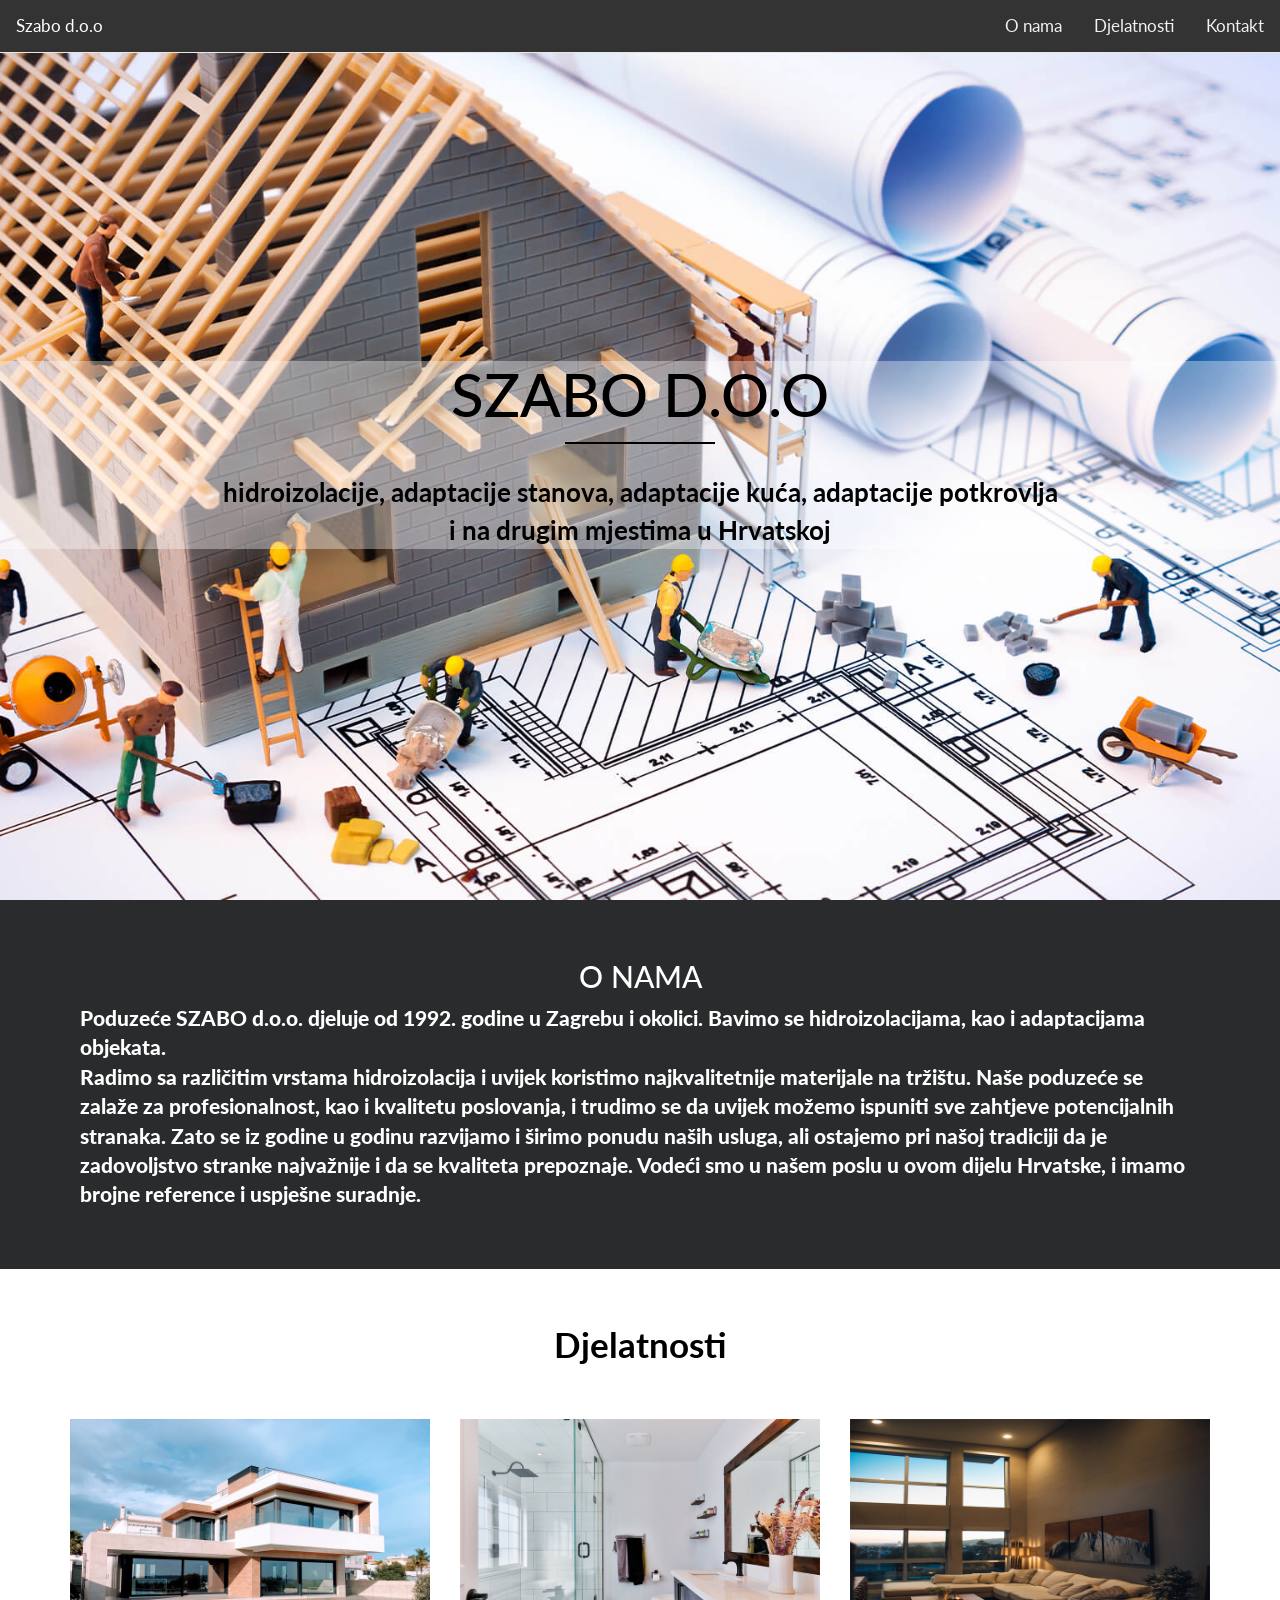
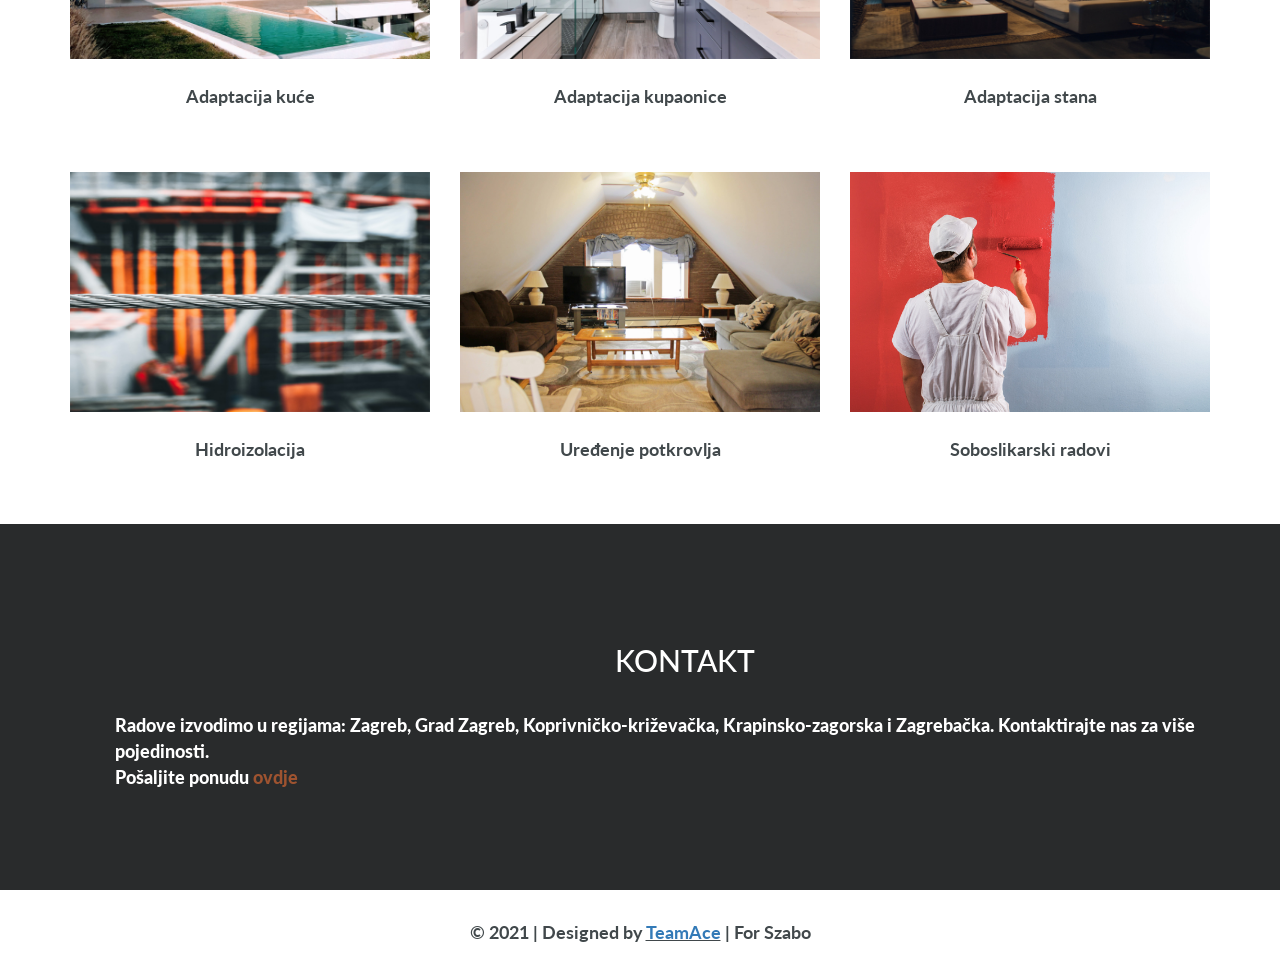
==== index.html @ 6a4eafa1 "Update index.html" ====
<!DOCTYPE html>
<!--
	Rocket Internet by TEMPLATE STOCK
	templatestock.co @templatestock
	Released for free under the Creative Commons Attribution 3.0 license (templated.co/license)
-->

<html>
<head>
    <meta charset="utf-8">
    <meta name="viewport" content="width=device-width, initial-scale=1, shrink-to-fit=no">
  <meta name="description" content="">
  <meta name="author" content="">
	<title>Szabo d.o.o</title>

	<!-- Bootstrap CSS -->
	<link rel="stylesheet" type="text/css" href="rocket-internet/css/bootstrap.min.css">

	<!-- Goggle Font -->
	<link href='https://fonts.googleapis.com/css?family=Lato:400,700,900,300' rel='stylesheet' type='text/css'>

	<!-- Font Css -->
	<link rel="stylesheet" type="text/css" href="rocket-internet/css/font-awesome.min.css">

	<!-- Custom CSS -->
	<link rel="stylesheet" type="text/css" href="rocket-internet/css/style.css">

	<!-- Animation Css -->
	<link rel="stylesheet" href="rocket-internet/css/animate.css">
<style>
/*
	Rocket Internet by TEMPLATE STOCK
    templatestock.co @templatestock
	Released for free under the Creative Commons Attribution 3.0 license (templated.co/license)
*/

/* Typography CSS */

html {
  scroll-behavior: smooth;
}


body
{
    font-family: 'Lato', sans-serif;
    color: #41484b;
}

#kontakt {
    background-color:#292b2c ;
}

#title111 {
    text-align: center;
}

#about {
    text-align: left;
    background-color: #292b2c;
    
}

/* Header */
#homeFullScreen {
    width: 100%;
    background-repeat: no-repeat;
    background-attachment: scroll;
    background-size: cover;
    background-position: top center;
}

#homeFullScreen {
    background-image: url('rocket-internet/images/slika123.jpg');
    overflow: hidden;
}

#homeFullScreen {
    display: table-cell;
    vertical-align: middle;
    text-align: center;
    margin: auto;
}

.header-text h1
{
    font-size: 60px;
    color: black;
    text-transform: uppercase;
}

.header-text .vertical-line
{
    height: 2px;
    background-color: black;
    width: 150px;
    margin: 0 auto;
    margin-top: 15px;
    margin-bottom: 30px;
}

.header-text p
{
    font-size: 26px;
    color: black;
}


/* feature */
.feature img
{
    width: 100%;
}

.nopadding {
   padding: 0 !important;
   margin: 0 !important;
}

.feature-box
{
    padding: 20px;
}

.feature-box h1
{
    font-size: 35px;
    text-transform: uppercase;
    font-weight: 600;   
    margin-top: 2em;
}

.feature-box p
{
    font-size: 25px;
    text-align: justify;
}

/* Portfolio */
.portfolio .heading
{
    font-size: 35px;
    text-transform: uppercase;
    font-weight: 600;
    text-align: center;
    margin: 50px 0px;
}

.portfolio img
{
    width: 100%;
    cursor: pointer;
}

.portfolio .last-img
{
    margin-bottom: 20px;
}

/* Call to Action */
.call-top-action
{
    background-color: #42484c;
    color: #fff;
    padding: 50px 0px;
    margin-top: 50px;
}

.call-top-action h1
{
    font-size: 35px;
    text-transform: uppercase;
    margin-bottom: 25px;
    margin: 0px;
}

.call-top-action p
{
    font-size: 22px;
    margin-bottom: 20px;
}

.call-top-action span
{

    font-size: 24px;
    font-weight: bold;
}

/* Footer */
footer
{
    text-align: center;
    margin-top: 30px;
}

footer ul
{
    padding: 0px;
    list-style: none;
    margin: 20px;
}

footer ul li
{
    display: inline-block;
    margin-left: 15px;
}

footer ul li a span
{
    width: 50px;
    height: 50px;
    background: #42484C;
    display: block;
    font-size: 30px;
    line-height: 50px;
    color: #fff;
    border-radius: 50%;
}

footer .copyright
{
    font-size: 22px;
    margin-bottom: 20px;
    display: block;
}



/* Extra Small devices  */
@media (max-width: 480px) {

  .navbar a {
    font-size: 12px;
  }

	
.col-md-4 {
        padding: 20px;
    }
}

/* Extra Small devices  */
@media (max-width: 767px) {
    .header-text h1 {
        font-size: 45px;
    }
    .lead { 
    font-size: 18px;
    padding: 60px;
    }
    

    .header-text .vertical-line {        
        margin-top: 15px;
        margin-bottom: 15px;
    }

    .header-text p {
        font-size: 20px;
        color: black;
    }

    .feature-box {
        padding: 0px;
    }

    .feature-box h1 {
        font-size: 25px;
        margin-top: 2em;
    }

    .feature-box p {
        font-size: 20px;
        text-align: justify;
    }

    .nopadding {
        padding: 15px !important;
        margin: 0 !important;
    }

    .portfolio img {        
        margin-bottom: 15px;
    }

    .call-top-action h1 {
        font-size: 24px;
        text-transform: uppercase;
        margin-bottom: 15px !important;
        margin: 0px;
    }

    .call-top-action p {
        font-size: 14px;
        margin-bottom: 10px;
    }

    .call-top-action span {
        font-size: 15px;
        font-weight: bold;
    }

    footer ul li a span {
        width: 40px;
        height: 40px;
        background: #42484C;
        display: block;
        font-size: 22px;
        line-height: 40px;
        color: #fff;
        border-radius: 50%;
    }

    footer .copyright {
        font-size: 16px;
        margin-bottom: 20px;
        display: block;
    }

    .col-md-4 {
        padding: 50px;
    }
    
}


/* Small devices (tablets, 768px and up) */
@media (min-width: 768px) {  
    .header-text h1 {
        font-size: 45px;
    }

    .header-text p {
        font-size: 20px;
        color: black;
    }

    .feature-box h1 {
        font-size: 25px;
        text-transform: uppercase;
        font-weight: 600;
        margin-top: 1em;
    }
	
    .feature-box p {
        font-size: 18px;
        text-align: justify;
    }

    .call-top-action h1 {
        font-size: 25px;
        text-transform: uppercase;
        margin-bottom: 13px !important;
        margin: 0px;
    }

    .call-top-action p {
        font-size: 14px;
        margin-bottom: 13px;
    }

    .call-top-action span {
        font-size: 17px;
        font-weight: bold;
    }

    footer {
        text-align: center;
        margin-top: 23px;
    }

    footer ul li a span {
        width: 40px;
        height: 40px;
        background: #42484C;
        display: block;
        font-size: 22px;
        line-height: 40px;
        color: #fff;
        border-radius: 50%;
    }   

    footer .copyright {
        font-size: 18px;
    }

   
}

/* Medium devices (desktops, 992px and up) */
@media (min-width: 992px) { 
    .feature-box {
        padding: 10px;
    }

    .feature-box h1 {
        font-size: 30px;    
    }

    .feature-box p {
        font-size: 20px;
    }

    .call-top-action p
    {
        font-size: 19px;
    }

    .call-top-action h1 {
        font-size: 30px;
       margin-bottom: 15px !important;
    }

    .call-top-action span {
        font-size: 20px;
    }
}

/* Large devices (large desktops, 1200px and up) */
@media (min-width: 1200px) {
    /* Typography CSS */
body
{
    font-family: 'Lato', sans-serif;
    color: #41484b;
}



/* Heder */
#homeFullScreen {
    width: 100%;
    background-repeat: no-repeat;
    background-attachment: scroll;
    background-size: cover;
    background-position: top center;
}

#homeFullScreen {
    background-image: url('rocket-internet/images/slika123.jpg');
    overflow: hidden;
}

#homeFullScreen {
    display: table-cell;
    vertical-align: middle;
    text-align: center;
    margin: auto;
}

.header-text h1
{
    font-size: 60px;
    color: black;
    text-transform: uppercase;
}

.header-text .vertical-line
{
    height: 2px;
    background-color: black;
    width: 150px;
    margin: 0 auto;
    margin-top: 15px;
    margin-bottom: 30px;
}

.header-text p
{
    font-size: 26px;
    color: black;
}


/* feature */
.feature img
{
    width: 100%;
}

.nopadding {
   padding: 0 !important;
   margin: 0 !important;
}

.feature-box
{
    padding: 20px;
}

.feature-box h1
{
    font-size: 35px;
    text-transform: uppercase;
    font-weight: 600;   
    margin-top: 2em;
}

.feature-box p
{
    font-size: 25px;
    text-align: justify;
}

/* Portfolio */
.portfolio .heading
{
    font-size: 35px;
    text-transform: uppercase;
    font-weight: 600;
    text-align: center;
    margin: 50px 0px;
}

.portfolio img
{
    width: 100%;
    cursor: pointer;
}

.portfolio .last-img
{
    margin-bottom: 20px;
}

/* Call to Action */
.call-top-action
{
    background-color: #42484c;
    color: #fff;
    padding: 50px 0px;
    margin-top: 50px;
}

.call-top-action h1
{
    font-size: 35px;
    text-transform: uppercase;
    margin-bottom: 25px;
    margin: 0px;
}

.call-top-action p
{
    font-size: 22px;
    margin-bottom: 20px;
}

.call-top-action span
{

    font-size: 24px;
    font-weight: bold;
}

/* Footer */
footer
{
    text-align: center;
    margin-top: 30px;
}

footer ul
{
    padding: 0px;
    list-style: none;
    margin: 20px;
}

footer ul li
{
    display: inline-block;
    margin-left: 15px;
}

footer ul li a span
{
    width: 50px;
    height: 50px;
    background: #42484C;
    display: block;
    font-size: 30px;
    line-height: 50px;
    color: #fff;
    border-radius: 50%;
}

footer .copyright
{
    font-size: 22px;
    margin-bottom: 20px;
    display: block;
}


}

.lead {
    font-weight: bolder !important; 
    color: white;
	
}

.a:hover {
    color: white;
}

.container {
    font-size: 18px;
    font-weight: bolder;
}

.carousel-item:hover {
    transition:scale(1.1) !important;
    
}

.navbar {
  overflow: hidden;
  background-color: #333;
}

.navbar a {
  float: right;
  display: block;
  color: #f2f2f2;
  text-align: center;
  padding: 14px 16px;
  text-decoration: none;
  font-size: 17px;
}

@media screen and (max-width: 450px) {
  .navbar a {
    font-size: 12px !important;
  }
}

.navbar a:hover {
  background-color: #ddd;
  color: black;
}

.navbar a.active {
  background-color: transparent;
  color: white;
  float: left !important; 
}

.navbar .icon {
  display: none;
}

@media screen and (max-width: 600px) {
  .topnav a:not(:first-child) {display: none;}
  .topnav a.icon {
    float: right;
    display: block;
  }
}

@media screen and (max-width: 600px) {
  .navbar.responsive {position: relative;}
  .navbar.responsive .icon {
    position: absolute;
    right: 0;
    top: 0;
  }
  .navbar.responsive a {
    float: none;
    display: block;
    text-align: left;
  }
}

@media screen and (max-width:460px){
  .lead {
    font-size: 10px !important;
    color: white;
  }

  #konakt {
    font-size: 11px !important;
	  
  }
}
	

</style>
<script>
  function myFunction() {
  var x = document.getElementById("myTopnav");
  if (x.className === "navbar") {
    x.className += " responsive";
  } else {
    x.className = "navbar";
  }
}
  $(document).ready(function(){
  var docEl = $(document),
      headerEl = $('header'),
      headerWrapEl = $('.wrapHead'),
      navEl = $('nav'),
      linkScroll = $('.scroll');
  
  docEl.on('scroll', function(){
    if ( docEl.scrollTop() > 60 ){
      headerEl.addClass('fixed-to-top');
      headerWrapEl.addClass('fixed-to-top');
      navEl.addClass('fixed-to-top');
    }
    else {
      headerEl.removeClass('fixed-to-top');
      headerWrapEl.removeClass('fixed-to-top');
      navEl.removeClass('fixed-to-top');
    }
  });
  
  linkScroll.click(function(e){
      e.preventDefault();
      $('body, html').animate({
         scrollTop: $(this.hash).offset().top
      }, 500);
   });
});
</script>
</head>
<body>
  <div class="navbar navbar-default navbar-fixed-top" id="myTopnav">
    <a href="#home" class="active">Szabo d.o.o</a>
    <a href="#kontakt">Kontakt</a>
    <a href="#djelatnosti">Djelatnosti</a>
    <a href="#about">O nama</a>
    <a href="javascript:void(0);" class="icon" onclick="myFunction()">
      <i class="fa fa-bars"></i>
    </a>
  </div>
  
<header  id="home">
	<div id="homeFullScreen">
		<div class="header-text" style="background-color: rgba(255, 255, 255, 0.356);">
			<h1>Szabo d.o.o</h1>
			<div class="vertical-line"></div>
			<p style="font-weight: bolder;">
				hidroizolacije, adaptacije stanova, adaptacije kuća, adaptacije potkrovlja 
				<br />
				i na drugim mjestima u Hrvatskoj
			</p>
		</div><!-- End HeaderText -->
	</div><!-- End homeFullScreen -->
</header><!-- End Header -->

<!-- Feature -->

<section class="bg-dark" id="about">
    <div class="container" style="padding: 40px;">
      <div class="row">
        <div class=>
          <h2 id="title111" style="color: white;">O NAMA</h2>
          <p class="lead">Poduzeće SZABO d.o.o. djeluje od 1992. godine u Zagrebu i okolici. Bavimo se hidroizolacijama, kao i adaptacijama objekata. <br>Radimo sa različitim vrstama hidroizolacija i uvijek koristimo najkvalitetnije materijale na tržištu. Naše poduzeće se zalaže za profesionalnost, kao i kvalitetu poslovanja, i trudimo se da uvijek možemo ispuniti sve zahtjeve potencijalnih stranaka. Zato se iz godine u godinu razvijamo i širimo ponudu naših usluga, ali ostajemo pri našoj tradiciji da je zadovoljstvo stranke najvažnije i da se kvaliteta prepoznaje. Vodeći smo u našem poslu u ovom dijelu Hrvatske, i imamo brojne reference i uspješne suradnje.</p>
        </div>
      </div>
    </div>
  </section>
<!-- portfolio -->

<section class="portfolio bg-light" id="djelatnosti">
	<!-- Carousel wrapper -->
<div
id="carouselMultiItemExample"
class="carousel slide carousel-dark text-center"
data-mdb-ride="carousel"
>
<!-- Controls -->
<div class="d-flex justify-content-center mb-4" style="font-size: 35px; padding: 50px; color: black; font-weight: bolder;">
    Djelatnosti
</div>
<!-- Inner -->
<div class="carousel-inner py-4">
  <!-- Single item -->
  <div class="carousel-item active" id="transition1">
    <div class="container">
      <div class="row">
        <div class="col-lg-4">
          <div class="card">
              <a href="adaptacija_kuce.htm">
            <img
              src="rocket-internet/images/house1.jpg"
              class="card-img-top"
              alt="..."
            />
              </a>
            <div class="card-body">
                <br>
              <p class="card-text" style="cursor: context-menu;">
                Adaptacija kuće
              </p>
              <br>
              <br>
            </div>
          </div>
        </div>

        <div class="col-lg-4 d-none d-lg-block">
          <div class="card">
              <a href="adaptacija_kupaonice.htm">
            <img
              src="rocket-internet/images/kada1.jpg"
              class="card-img-top"
              alt="..."
            />
              </a>
            <div class="card-body">
                <br>
              <p class="card-text" style="cursor: context-menu;">
                Adaptacija kupaonice
              </p>
              <br>
              <br>
            </div>
          </div>
        </div>

        <div class="col-lg-4 d-none d-lg-block">
          <div class="card">
              <a href="adaptacija_stana.htm">
            <img
              src="rocket-internet/images/slika1.jpg"
              class="card-img-top"
              alt="..."
            />
              </a>
            <div class="card-body">
                <br>
              <p class="card-text" style="cursor: context-menu;">
                Adaptacija stana
              </p>
              <br>
              <br>
            </div>
          </div>
        </div>
      </div>
    </div>
  </div>

  <!-- Single item -->
  <div class="carousel-item">
    <div class="container">
      <div class="row">
        <div class="col-lg-4 col-md-12">
          <div class="card">
            <a href="hidroizolacija_temelja_podruma.htm">
            <img
              src="rocket-internet/images/hidroizolacija12.jpg"
              class="card-img-top"
              alt="..."
            />
            </a>
            <div class="card-body">
                <br>
              <p class="card-text" style="cursor: context-menu;">
                Hidroizolacija
              </p>
              <br>
              <br>
            </div>
          </div>
        </div>

        <div class="col-lg-4 d-none d-lg-block">
          <div class="card">
            <a href="uređenje_potkrovlja.htm">
            <img
              src="rocket-internet/images/pokrovlje.jpg"
              class="card-img-top"
              alt="..."
            />
            </a>
            <div class="card-body">
                <br>
              <p class="card-text" style="cursor: context-menu;">
                Uređenje potkrovlja
              </p>
              <br>
              <br>
            </div>
          </div>
        </div>

        <div class="col-lg-4 d-none d-lg-block">
          <div class="card">
            <a href="soboslikarski_radovi.htm">
            <img
              src="rocket-internet/images/maler2.jpg"
              class="card-img-top"
              alt="..."
            />
            </a>
            <div class="card-body">
                <br>
              <p class="card-text" style="cursor: context-menu;">
                Soboslikarski radovi
              </p>
              <br>
              <br>
            </div>
          </div>
        </div>
      </div>
    </div>
  </div>
</div>
<!-- Inner -->
</div>
<!-- Carousel wrapper -->
</section>

<section class="bg-light" id="kontakt" style="padding: 100px;">
    <div class="container">
      <div class="row" style="color: white;">
        
          <h2 style="text-align:center ;">KONTAKT</h2>
          <br>
          <div class="container" id="konakt">
            Radove izvodimo u regijama: Zagreb, Grad Zagreb, Koprivničko-križevačka, Krapinsko-zagorska i Zagrebačka. Kontaktirajte nas za više pojedinosti.
           <br>
            Pošaljite ponudu <a style="text-decoration: none; color: rgb(158, 83, 48);" href="phpmailer/form1.php" id="link">ovdje</a>
          </div>
        </div>
      </div>
    </div>
  </section>

  <!-- Footer -->
  <footer class="py-5 bg-dark" >
    <div class="container">
      <p class="m-0 text-center text-white"> &copy; 2021 | Designed by <ins><b><a href="my_site/index1.html">TeamAce</a></b></ins> | For <b>Szabo</b></p>
      
    </div>
    <!-- /.container -->
  </footer>
	



<!-- Main JS -->
<script type="text/javascript" src="rocket-internet/js/jquery-main.js"></script>

<!-- Bootstrap JS -->
<script type="text/javascript" src="rocket-internet/js/bootstrap.min.js"></script>

<!-- Animation JS -->
<script type="text/javascript" src="rocket-internet/js/wow.min.js"></script>

<!-- Custom JS -->
<script type="text/javascript" src="rocket-internet/js/custom.js"></script>


</body>
</html>
---- rocket-internet/css/style.css ----
/*
	Rocket Internet by TEMPLATE STOCK
    templatestock.co @templatestock
	Released for free under the Creative Commons Attribution 3.0 license (templated.co/license)
*/

/* Typography CSS */
body
{
    font-family: 'Lato', sans-serif;
    color: #41484b;
}

#kontakt {
    background-color:#292b2c ;
}

#title111 {
    text-align: center;
}

#about {
    text-align: left;
    background-color: #292b2c;
    
}

/* Heder */
#homeFullScreen {
    width: 100%;
    background-repeat: no-repeat;
    background-attachment: scroll;
    background-size: cover;
    background-position: top center;
}

#homeFullScreen {
    background-image: url('../images/slika123.jpg');
    overflow: hidden;
}

#homeFullScreen {
    display: table-cell;
    vertical-align: middle;
    text-align: center;
    margin: auto;
}

.header-text h1
{
    font-size: 60px;
    color: black;
    text-transform: uppercase;
}

.header-text .vertical-line
{
    height: 2px;
    background-color: black;
    width: 150px;
    margin: 0 auto;
    margin-top: 15px;
    margin-bottom: 30px;
}

.header-text p
{
    font-size: 26px;
    color: black;
}


/* feature */
.feature img
{
    width: 100%;
}

.nopadding {
   padding: 0 !important;
   margin: 0 !important;
}

.feature-box
{
    padding: 20px;
}

.feature-box h1
{
    font-size: 35px;
    text-transform: uppercase;
    font-weight: 600;   
    margin-top: 2em;
}

.feature-box p
{
    font-size: 25px;
    text-align: justify;
}

/* Portfolio */
.portfolio .heading
{
    font-size: 35px;
    text-transform: uppercase;
    font-weight: 600;
    text-align: center;
    margin: 50px 0px;
}

.portfolio img
{
    width: 100%;
    cursor: pointer;
}

.portfolio .last-img
{
    margin-bottom: 20px;
}

/* Call to Action */
.call-top-action
{
    background-color: #42484c;
    color: #fff;
    padding: 50px 0px;
    margin-top: 50px;
}

.call-top-action h1
{
    font-size: 35px;
    text-transform: uppercase;
    margin-bottom: 25px;
    margin: 0px;
}

.call-top-action p
{
    font-size: 22px;
    margin-bottom: 20px;
}

.call-top-action span
{

    font-size: 24px;
    font-weight: bold;
}

/* Footer */
footer
{
    text-align: center;
    margin-top: 30px;
}

footer ul
{
    padding: 0px;
    list-style: none;
    margin: 20px;
}

footer ul li
{
    display: inline-block;
    margin-left: 15px;
}

footer ul li a span
{
    width: 50px;
    height: 50px;
    background: #42484C;
    display: block;
    font-size: 30px;
    line-height: 50px;
    color: #fff;
    border-radius: 50%;
}

footer .copyright
{
    font-size: 22px;
    margin-bottom: 20px;
    display: block;
}



/* Extra Small devices  */
@media (max-width: 480px) {
	.lead { 
    font-size: 18px;
    padding: 60px;
}

/* Extra Small devices  */
@media (max-width: 767px) {
    .header-text h1 {
        font-size: 45px;
    .lead { 
    font-size: 18px;
    padding: 60px;
    }

    .header-text .vertical-line {        
        margin-top: 15px;
        margin-bottom: 15px;
    }

    .header-text p {
        font-size: 20px;
        color: black;
    }

    .feature-box {
        padding: 0px;
    }

    .feature-box h1 {
        font-size: 25px;
        margin-top: 2em;
    }

    .feature-box p {
        font-size: 20px;
        text-align: justify;
    }

    .nopadding {
        padding: 15px !important;
        margin: 0 !important;
    }

    .portfolio img {        
        margin-bottom: 15px;
    }

    .call-top-action h1 {
        font-size: 24px;
        text-transform: uppercase;
        margin-bottom: 15px !important;
        margin: 0px;
    }

    .call-top-action p {
        font-size: 14px;
        margin-bottom: 10px;
    }

    .call-top-action span {
        font-size: 15px;
        font-weight: bold;
    }

    footer ul li a span {
        width: 40px;
        height: 40px;
        background: #42484C;
        display: block;
        font-size: 22px;
        line-height: 40px;
        color: #fff;
        border-radius: 50%;
    }

    footer .copyright {
        font-size: 16px;
        margin-bottom: 20px;
        display: block;
    }
}


/* Small devices (tablets, 768px and up) */
@media (min-width: 768px) {  
    .header-text h1 {
        font-size: 45px;
    }

    .header-text p {
        font-size: 20px;
        color: black;
    }

    .feature-box h1 {
        font-size: 25px;
        text-transform: uppercase;
        font-weight: 600;
        margin-top: 1em;
    }
	
    .feature-box p {
        font-size: 18px;
        text-align: justify;
    }

    .call-top-action h1 {
        font-size: 25px;
        text-transform: uppercase;
        margin-bottom: 13px !important;
        margin: 0px;
    }

    .call-top-action p {
        font-size: 14px;
        margin-bottom: 13px;
    }

    .call-top-action span {
        font-size: 17px;
        font-weight: bold;
    }

    footer {
        text-align: center;
        margin-top: 23px;
    }

    footer ul li a span {
        width: 40px;
        height: 40px;
        background: #42484C;
        display: block;
        font-size: 22px;
        line-height: 40px;
        color: #fff;
        border-radius: 50%;
    }   

    footer .copyright {
        font-size: 18px;
    }



}

/* Medium devices (desktops, 992px and up) */
@media (min-width: 992px) { 
    .feature-box {
        padding: 10px;
    }

    .feature-box h1 {
        font-size: 30px;    
    }

    .feature-box p {
        font-size: 20px;
    }

    .call-top-action p
    {
        font-size: 19px;
    }

    .call-top-action h1 {
        font-size: 30px;
       margin-bottom: 15px !important;
    }

    .call-top-action span {
        font-size: 20px;
    }
}

/* Large devices (large desktops, 1200px and up) */
@media (min-width: 1200px) {
    /* Typography CSS */
body
{
    font-family: 'Lato', sans-serif;
    color: #41484b;
}



/* Heder */
#homeFullScreen {
    width: 100%;
    background-repeat: no-repeat;
    background-attachment: scroll;
    background-size: cover;
    background-position: top center;
}

#homeFullScreen {
    background-image: url('../images/slika123.jpg');
    overflow: hidden;
}

#homeFullScreen {
    display: table-cell;
    vertical-align: middle;
    text-align: center;
    margin: auto;
}

.header-text h1
{
    font-size: 60px;
    color: black;
    text-transform: uppercase;
}

.header-text .vertical-line
{
    height: 2px;
    background-color: black;
    width: 150px;
    margin: 0 auto;
    margin-top: 15px;
    margin-bottom: 30px;
}

.header-text p
{
    font-size: 26px;
    color: black;
}


/* feature */
.feature img
{
    width: 100%;
}

.nopadding {
   padding: 0 !important;
   margin: 0 !important;
}

.feature-box
{
    padding: 20px;
}

.feature-box h1
{
    font-size: 35px;
    text-transform: uppercase;
    font-weight: 600;   
    margin-top: 2em;
}

.feature-box p
{
    font-size: 25px;
    text-align: justify;
}

/* Portfolio */
.portfolio .heading
{
    font-size: 35px;
    text-transform: uppercase;
    font-weight: 600;
    text-align: center;
    margin: 50px 0px;
}

.portfolio img
{
    width: 100%;
    cursor: pointer;
}

.portfolio .last-img
{
    margin-bottom: 20px;
}

/* Call to Action */
.call-top-action
{
    background-color: #42484c;
    color: #fff;
    padding: 50px 0px;
    margin-top: 50px;
}

.call-top-action h1
{
    font-size: 35px;
    text-transform: uppercase;
    margin-bottom: 25px;
    margin: 0px;
}

.call-top-action p
{
    font-size: 22px;
    margin-bottom: 20px;
}

.call-top-action span
{

    font-size: 24px;
    font-weight: bold;
}

/* Footer */
footer
{
    text-align: center;
    margin-top: 30px;
}

footer ul
{
    padding: 0px;
    list-style: none;
    margin: 20px;
}

footer ul li
{
    display: inline-block;
    margin-left: 15px;
}

footer ul li a span
{
    width: 50px;
    height: 50px;
    background: #42484C;
    display: block;
    font-size: 30px;
    line-height: 50px;
    color: #fff;
    border-radius: 50%;
}

footer .copyright
{
    font-size: 22px;
    margin-bottom: 20px;
    display: block;
}


}
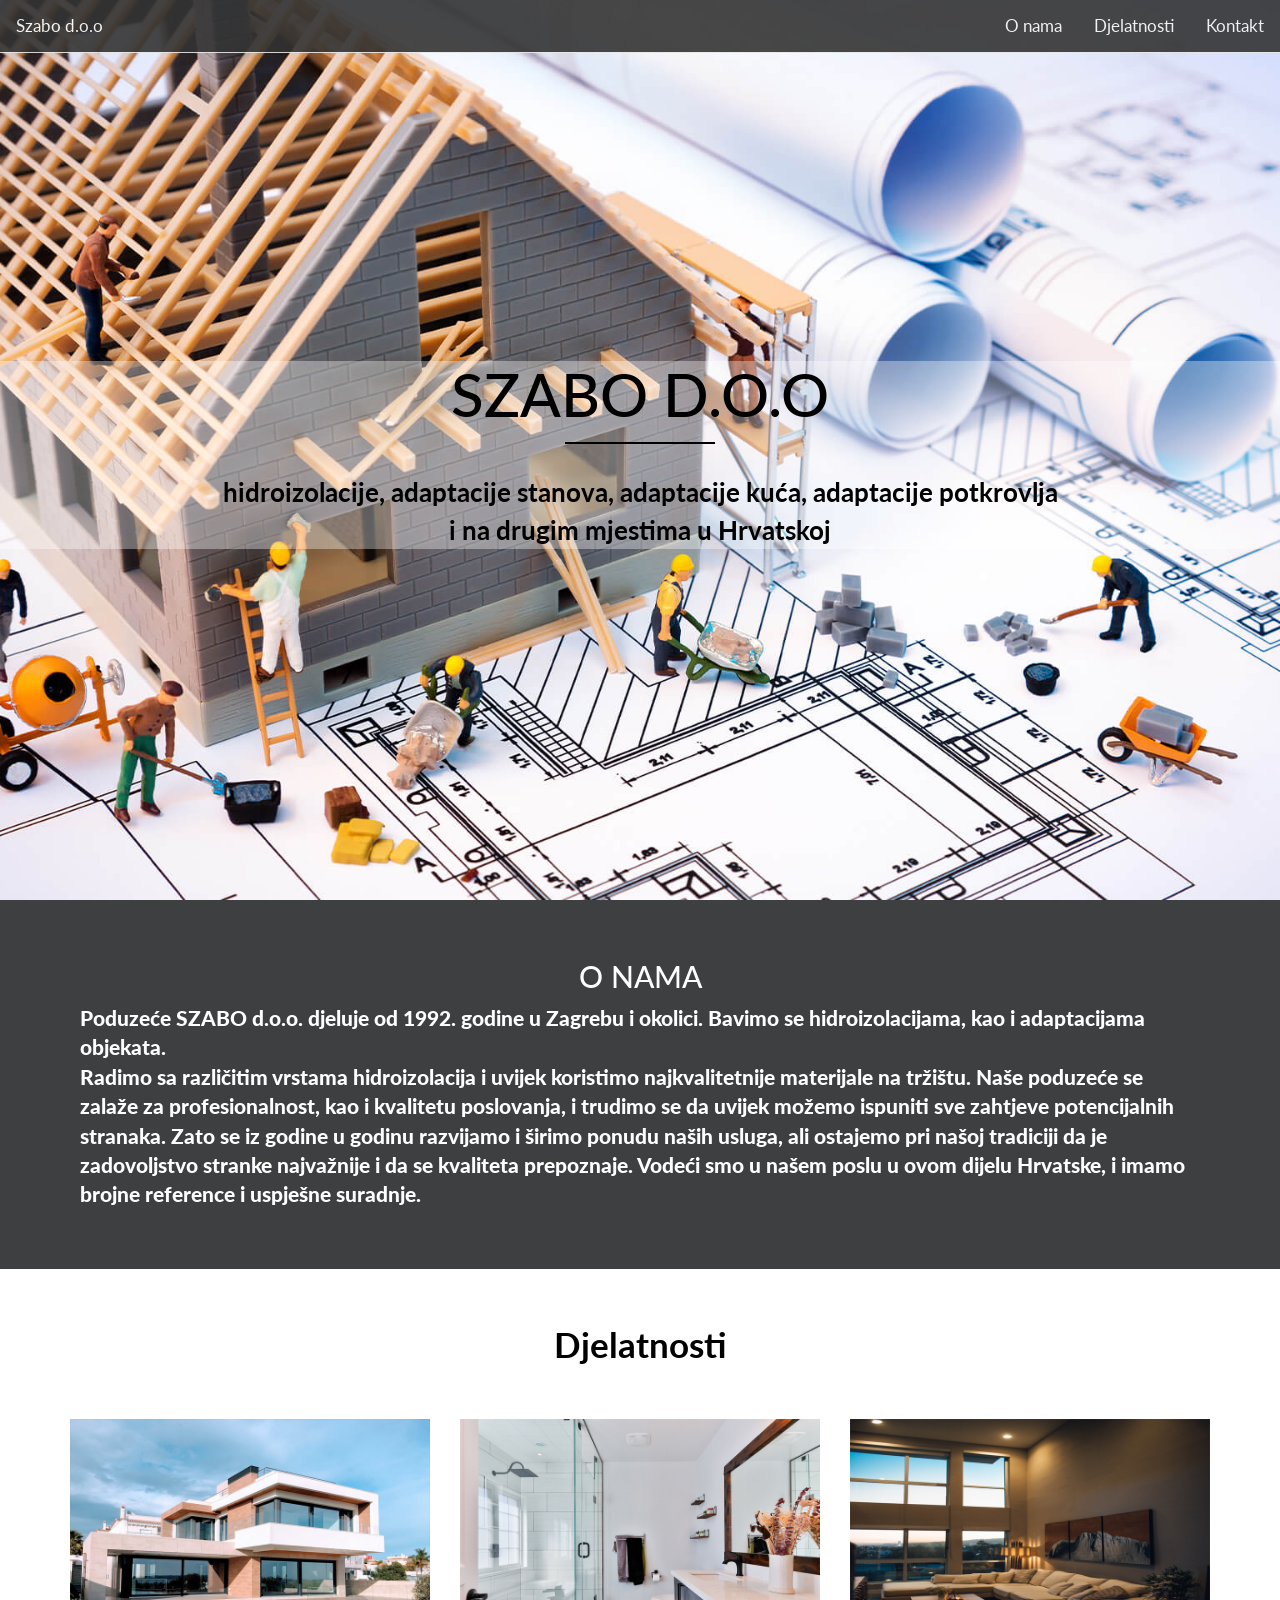
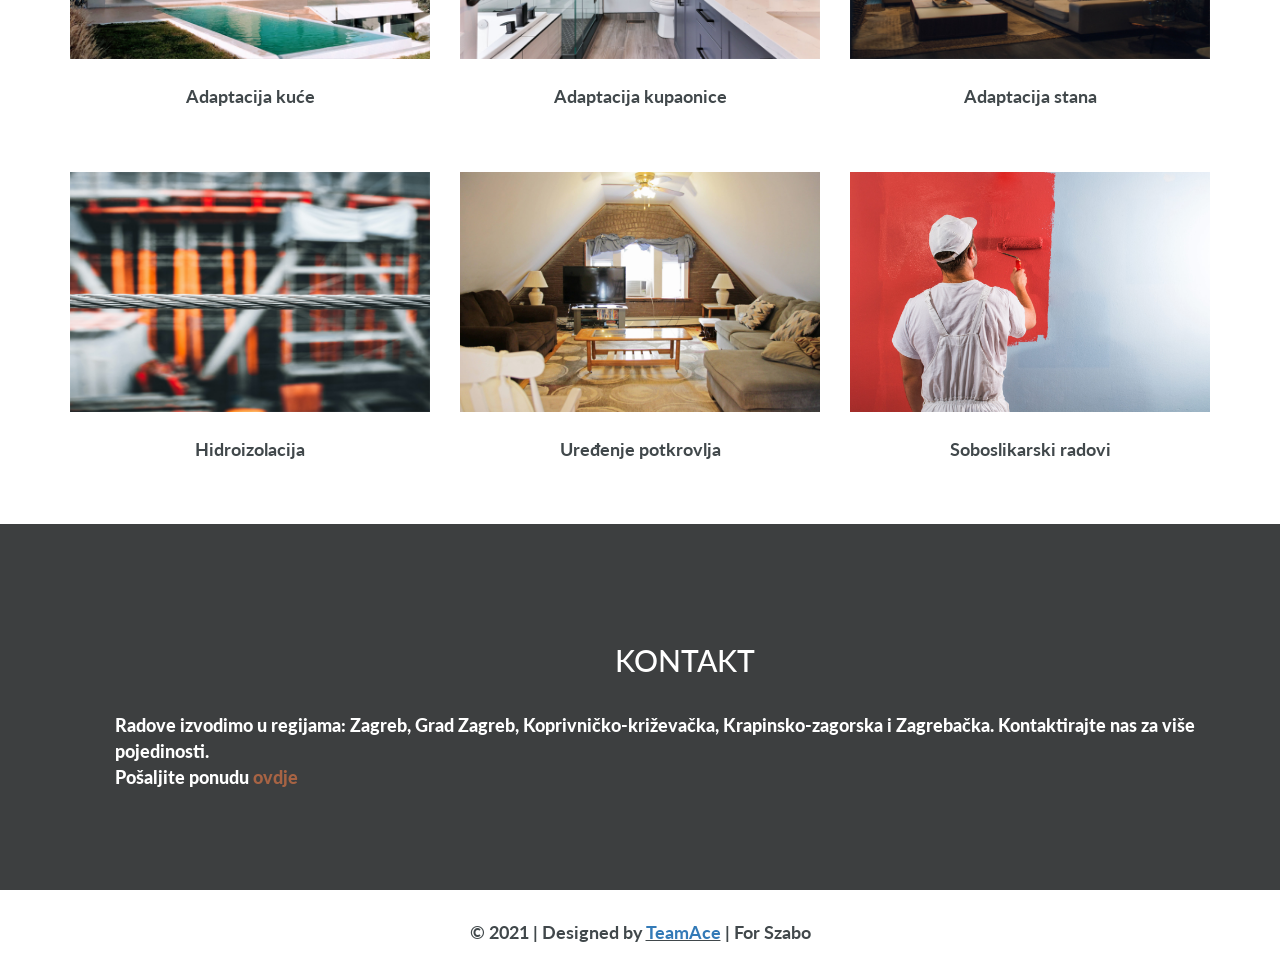
==== commit 7273f708: "Update index.html" ====
--- a/index.html
+++ b/index.html
@@ -49,6 +49,7 @@
 
 #kontakt {
     background-color:#292b2c ;
+    opacity: 0.9;
 }
 
 #title111 {
@@ -620,6 +621,7 @@
 .navbar {
   overflow: hidden;
   background-color: #333;
+  opacity: 0.9;
 }
 
 .navbar a {
@@ -754,11 +756,11 @@
 
 <!-- Feature -->
 
-<section class="bg-dark" id="about">
+<section class="bg-dark" id="about" style="opacity: 0.9;">
     <div class="container" style="padding: 40px;">
       <div class="row">
         <div class=>
-          <h2 id="title111" style="color: white;">O NAMA</h2>
+          <h2 id="title111" style="color: white; ">O NAMA</h2>
           <p class="lead">Poduzeće SZABO d.o.o. djeluje od 1992. godine u Zagrebu i okolici. Bavimo se hidroizolacijama, kao i adaptacijama objekata. <br>Radimo sa različitim vrstama hidroizolacija i uvijek koristimo najkvalitetnije materijale na tržištu. Naše poduzeće se zalaže za profesionalnost, kao i kvalitetu poslovanja, i trudimo se da uvijek možemo ispuniti sve zahtjeve potencijalnih stranaka. Zato se iz godine u godinu razvijamo i širimo ponudu naših usluga, ali ostajemo pri našoj tradiciji da je zadovoljstvo stranke najvažnije i da se kvaliteta prepoznaje. Vodeći smo u našem poslu u ovom dijelu Hrvatske, i imamo brojne reference i uspješne suradnje.</p>
         </div>
       </div>
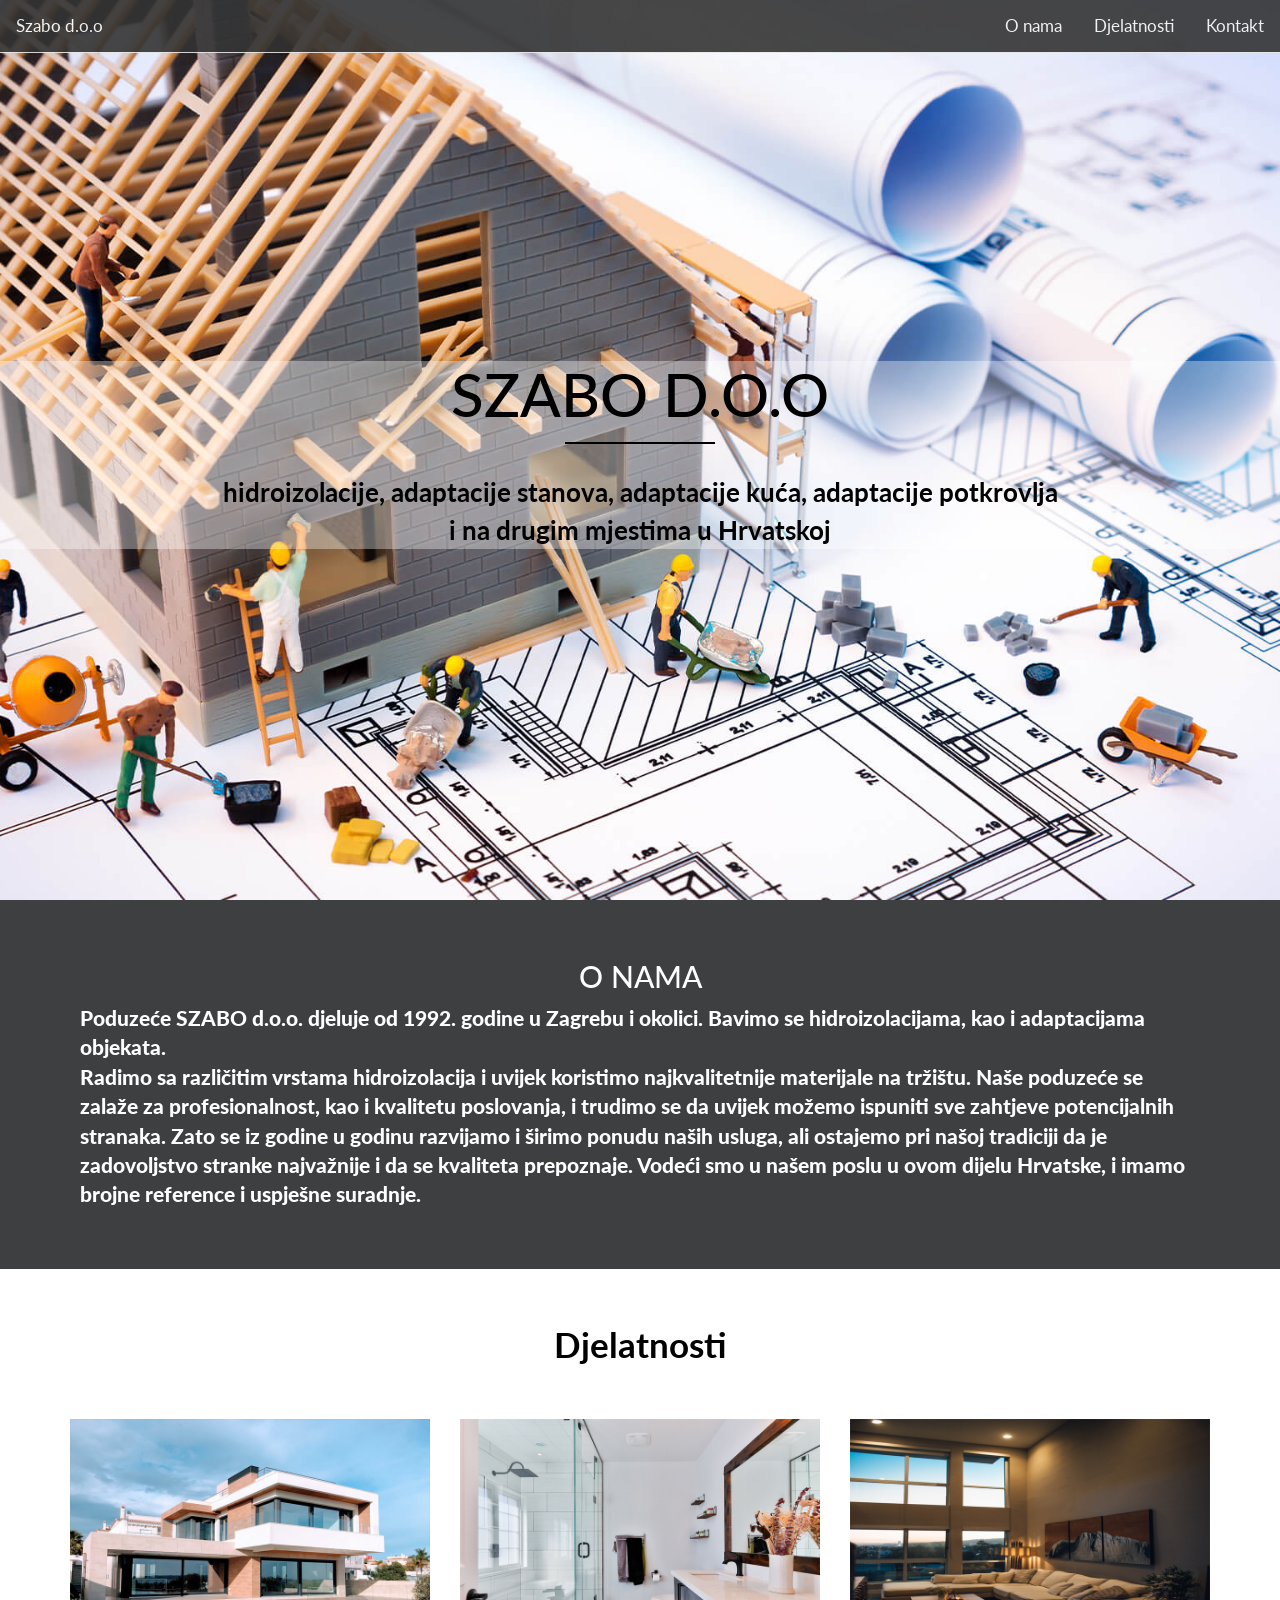
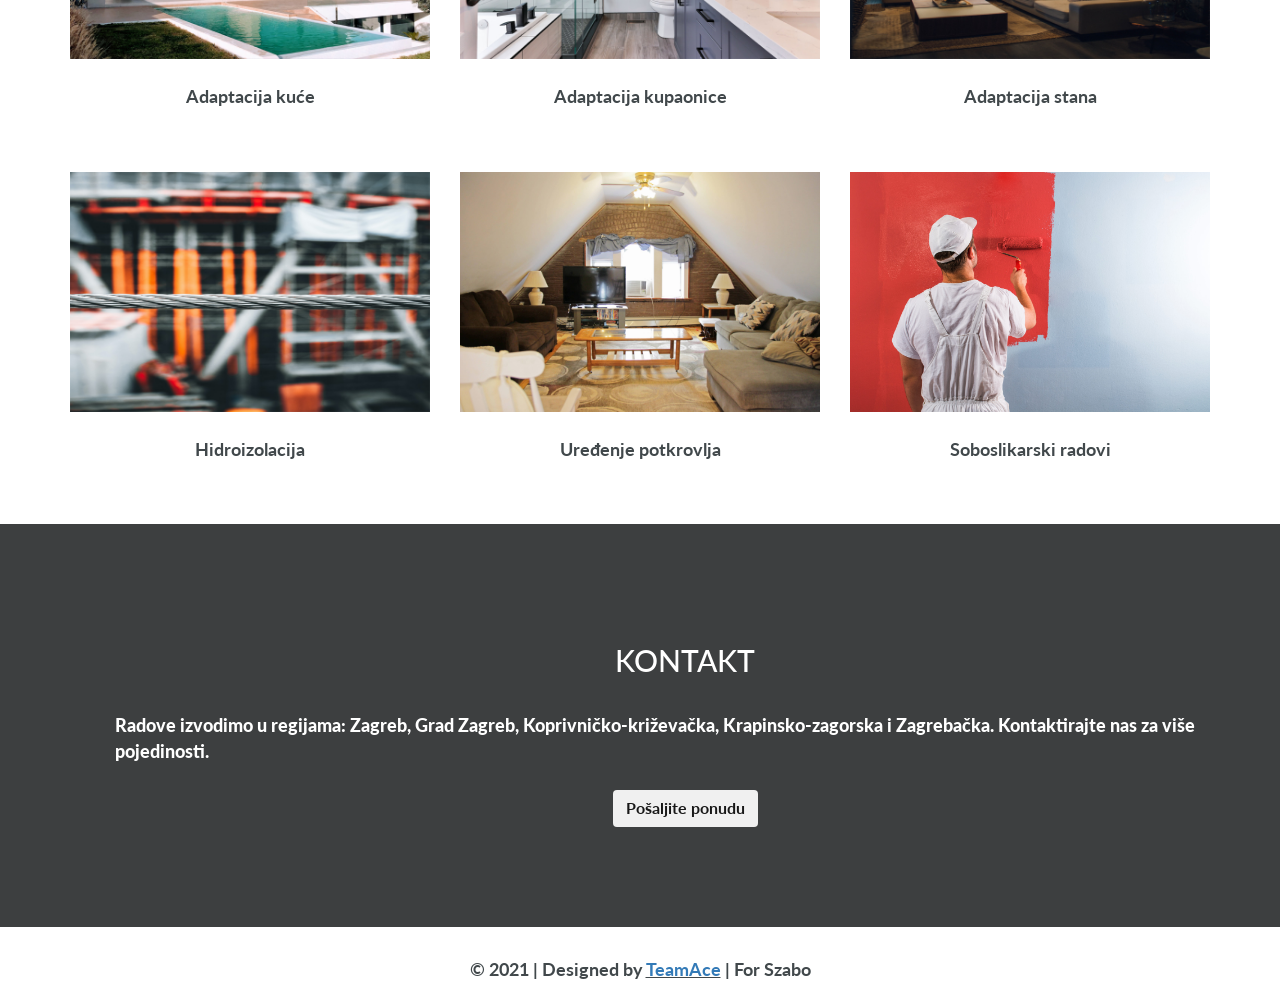
==== commit 7247034d: "Update index.html" ====
--- a/index.html
+++ b/index.html
@@ -688,7 +688,7 @@
 	  
   }
 }
-	
+
 
 </style>
 <script>
@@ -927,9 +927,13 @@
           <h2 style="text-align:center ;">KONTAKT</h2>
           <br>
           <div class="container" id="konakt">
-            Radove izvodimo u regijama: Zagreb, Grad Zagreb, Koprivničko-križevačka, Krapinsko-zagorska i Zagrebačka. Kontaktirajte nas za više pojedinosti.
-           <br>
-            Pošaljite ponudu <a style="text-decoration: none; color: rgb(158, 83, 48);" href="phpmailer/form1.php" id="link">ovdje</a>
+            Radove izvodimo u regijama: Zagreb, Grad Zagreb, Koprivničko-križevačka, Krapinsko-zagorska i Zagrebačka. Kontaktirajte nas za više pojedinosti.  
+            <br>
+            <br>
+            <center>      
+            <button type="button" class="btn btn-outline-secondary"><a href="phpmailer/form1.php" style="color: black; text-decoration: none; font-size: 16px; margin-top: 50px; font-weight:bolder;">Pošaljite ponudu</a></button>
+            </center>   
+          </div>
           </div>
         </div>
       </div>
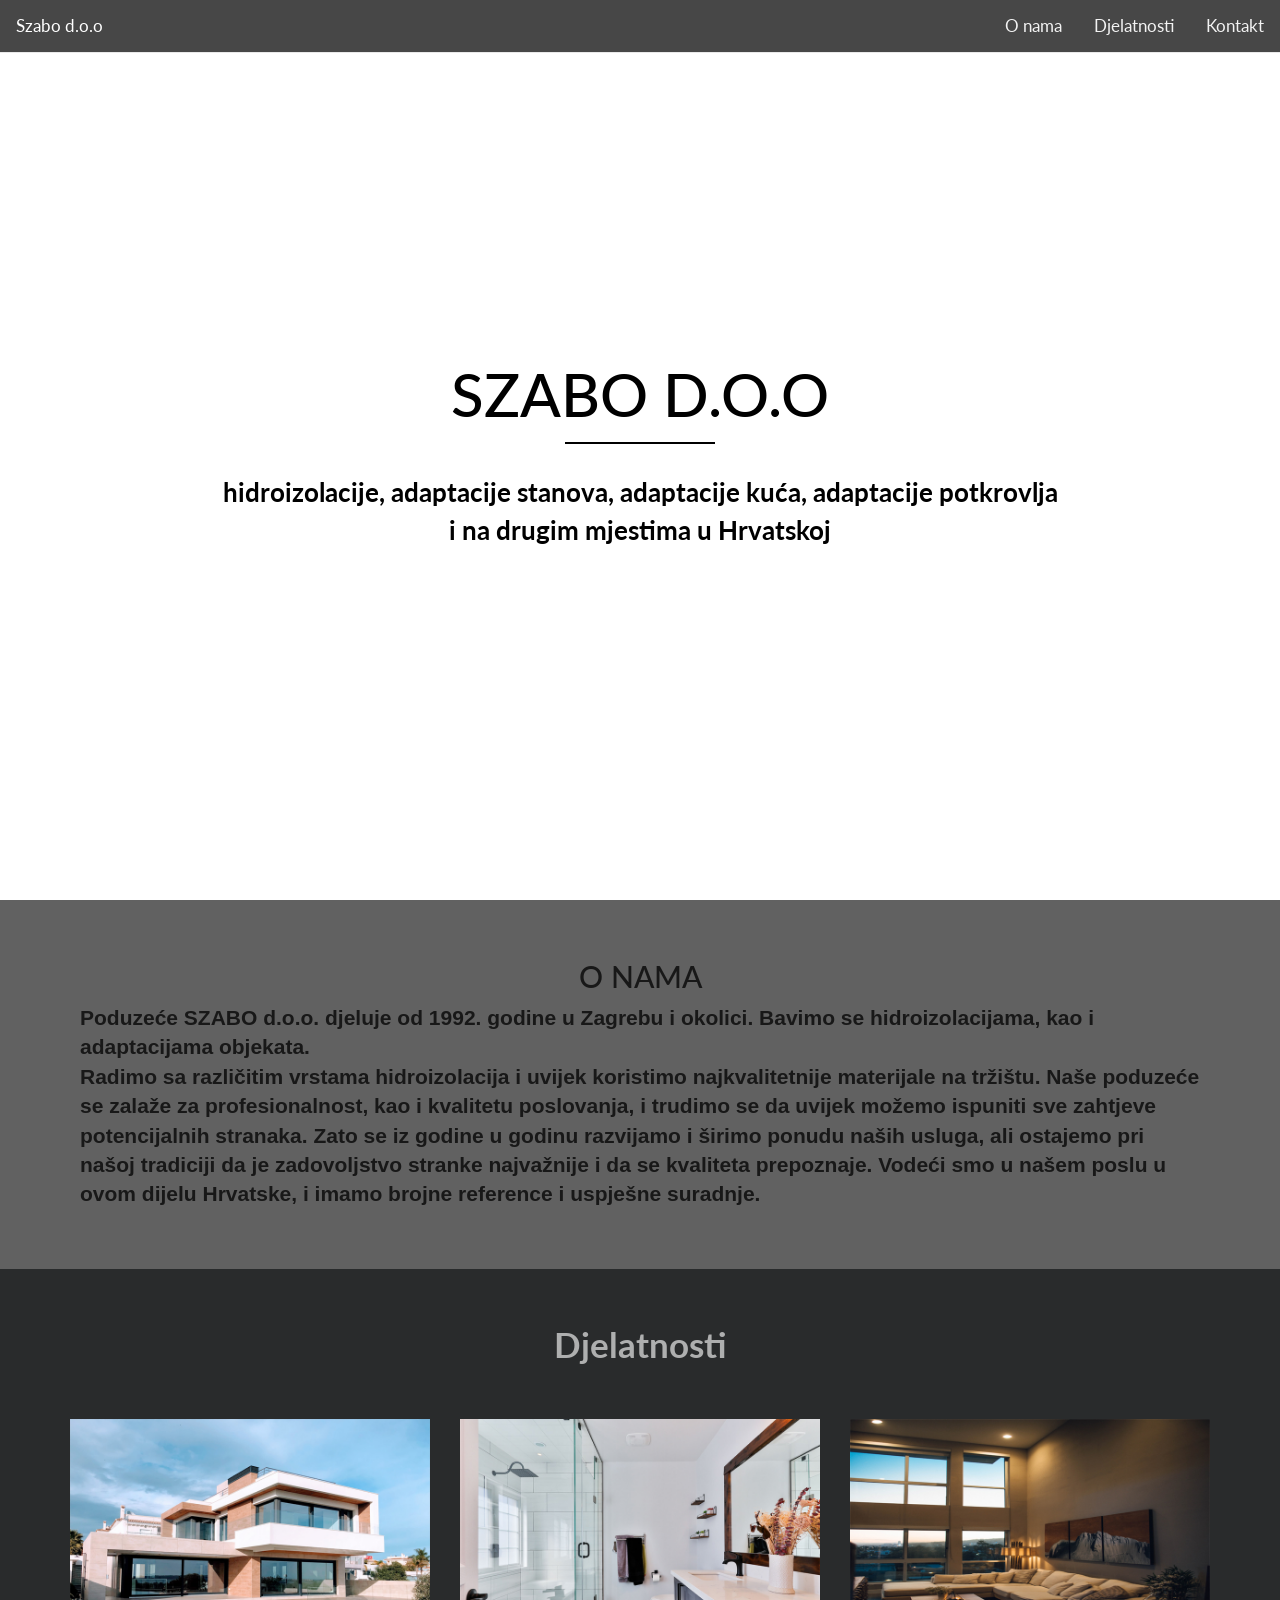
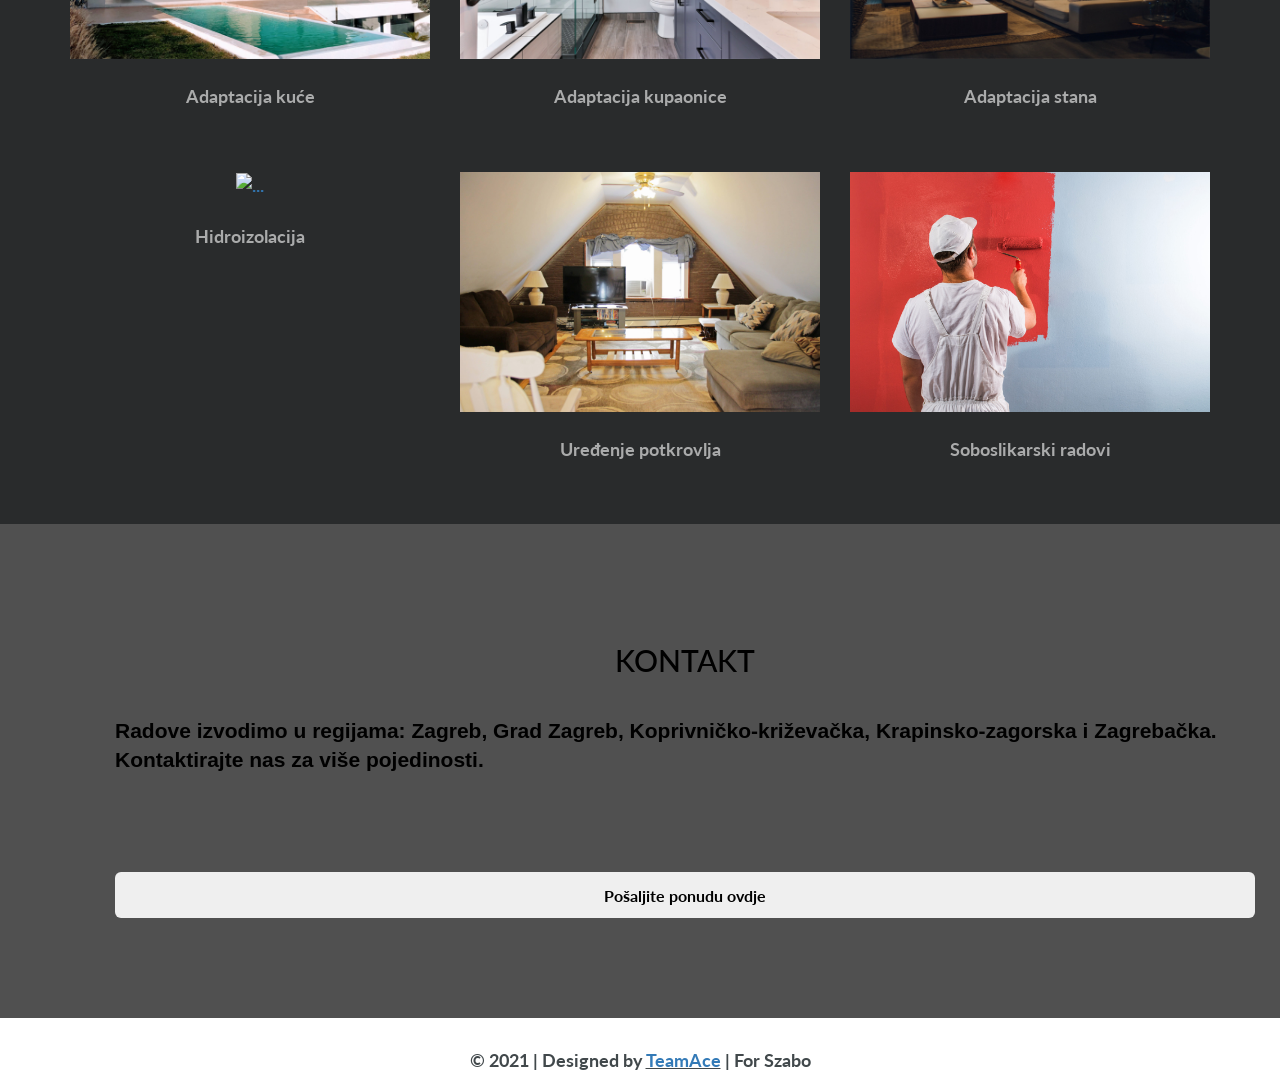
==== commit 6a176401: "Update index.html" ====
--- a/index.html
+++ b/index.html
@@ -48,17 +48,20 @@
 }
 
 #kontakt {
-    background-color:#292b2c ;
-    opacity: 0.9;
+    background-color:rgb(80, 80, 80) ;
+    
 }
 
 #title111 {
     text-align: center;
+    color: black; 
 }
 
 #about {
     text-align: left;
-    background-color: #292b2c;
+    background-color:rgb(80, 80, 80);
+    
+    
     
 }
 
@@ -72,7 +75,7 @@
 }
 
 #homeFullScreen {
-    background-image: url('rocket-internet/images/slika123.jpg');
+    background-image: url('rocket-internet/images/baustelac.jpg');
     overflow: hidden;
 }
 
@@ -248,8 +251,8 @@
         font-size: 45px;
     }
     .lead { 
-    font-size: 18px;
-    padding: 60px;
+    font-size: 14px;
+   
     }
     
 
@@ -440,7 +443,7 @@
 }
 
 #homeFullScreen {
-    background-image: url('rocket-internet/images/slika123.jpg');
+    background-image: url('rocket-internet/images/baustelac.jpg');
     overflow: hidden;
 }
 
@@ -530,7 +533,7 @@
 .call-top-action
 {
     background-color: #42484c;
-    color: #fff;
+    color:#fff;
     padding: 50px 0px;
     margin-top: 50px;
 }
@@ -599,8 +602,8 @@
 }
 
 .lead {
-    font-weight: bolder !important; 
-    color: white;
+    font-weight: 600; 
+    color: black;
 	
 }
 
@@ -688,7 +691,7 @@
 	  
   }
 }
-
+	
 
 </style>
 <script>
@@ -742,7 +745,7 @@
   
 <header  id="home">
 	<div id="homeFullScreen">
-		<div class="header-text" style="background-color: rgba(255, 255, 255, 0.356);">
+		<div class="header-text" style="background-color: rgba(255, 255, 255, 0.1);">
 			<h1>Szabo d.o.o</h1>
 			<div class="vertical-line"></div>
 			<p style="font-weight: bolder;">
@@ -760,7 +763,7 @@
     <div class="container" style="padding: 40px;">
       <div class="row">
         <div class=>
-          <h2 id="title111" style="color: white; ">O NAMA</h2>
+          <h2 id="title111" style="color: black;">O NAMA</h2>
           <p class="lead">Poduzeće SZABO d.o.o. djeluje od 1992. godine u Zagrebu i okolici. Bavimo se hidroizolacijama, kao i adaptacijama objekata. <br>Radimo sa različitim vrstama hidroizolacija i uvijek koristimo najkvalitetnije materijale na tržištu. Naše poduzeće se zalaže za profesionalnost, kao i kvalitetu poslovanja, i trudimo se da uvijek možemo ispuniti sve zahtjeve potencijalnih stranaka. Zato se iz godine u godinu razvijamo i širimo ponudu naših usluga, ali ostajemo pri našoj tradiciji da je zadovoljstvo stranke najvažnije i da se kvaliteta prepoznaje. Vodeći smo u našem poslu u ovom dijelu Hrvatske, i imamo brojne reference i uspješne suradnje.</p>
         </div>
       </div>
@@ -768,7 +771,7 @@
   </section>
 <!-- portfolio -->
 
-<section class="portfolio bg-light" id="djelatnosti">
+<section class="portfolio bg-light" id="djelatnosti" style="background-color:#292b2c !important;color:rgba(255, 255, 255, 0.603);">
 	<!-- Carousel wrapper -->
 <div
 id="carouselMultiItemExample"
@@ -776,7 +779,7 @@
 data-mdb-ride="carousel"
 >
 <!-- Controls -->
-<div class="d-flex justify-content-center mb-4" style="font-size: 35px; padding: 50px; color: black; font-weight: bolder;">
+<div class="d-flex justify-content-center mb-4" style="font-size: 35px; padding: 50px; color: rgba(255, 255, 255, 0.623); font-weight: bolder;">
     Djelatnosti
 </div>
 <!-- Inner -->
@@ -856,7 +859,7 @@
           <div class="card">
             <a href="hidroizolacija_temelja_podruma.htm">
             <img
-              src="rocket-internet/images/hidroizolacija12.jpg"
+              src="rocket-internet/images/h1.jpg"
               class="card-img-top"
               alt="..."
             />
@@ -919,26 +922,28 @@
 </div>
 <!-- Carousel wrapper -->
 </section>
-
 <section class="bg-light" id="kontakt" style="padding: 100px;">
-    <div class="container">
-      <div class="row" style="color: white;">
-        
-          <h2 style="text-align:center ;">KONTAKT</h2>
+  <div class="container">
+    <div class="row" style="color: black; font-weight: 500; font-size: 20px !important;">
+
+        <h2 style="text-align:center ;">KONTAKT</h2>
+        <br>
+        <div class="container" id="konakt">
+          <p class="lead">Radove izvodimo u regijama: Zagreb, Grad Zagreb, Koprivničko-križevačka, Krapinsko-zagorska i Zagrebačka. Kontaktirajte nas za više pojedinosti.</p>
           <br>
-          <div class="container" id="konakt">
-            Radove izvodimo u regijama: Zagreb, Grad Zagreb, Koprivničko-križevačka, Krapinsko-zagorska i Zagrebačka. Kontaktirajte nas za više pojedinosti.  
-            <br>
-            <br>
-            <center>      
-            <button type="button" class="btn btn-outline-secondary"><a href="phpmailer/form1.php" style="color: black; text-decoration: none; font-size: 16px; margin-top: 50px; font-weight:bolder;">Pošaljite ponudu</a></button>
-            </center>   
-          </div>
-          </div>
+          <br>
+          <br>
+             <center>
+              <button type="button" class="btn btn-secondary btn-lg btn-block"><a href="phpmailer/form1.php" style="color: black; text-decoration: none; font-size: 16px; margin-top: 50px; font-weight:bolder;">Pošaljite ponudu ovdje</a></button>
+             </center>
+      
+        </div>
         </div>
       </div>
     </div>
-  </section>
+  </div>
+</section>
+
 
   <!-- Footer -->
   <footer class="py-5 bg-dark" >
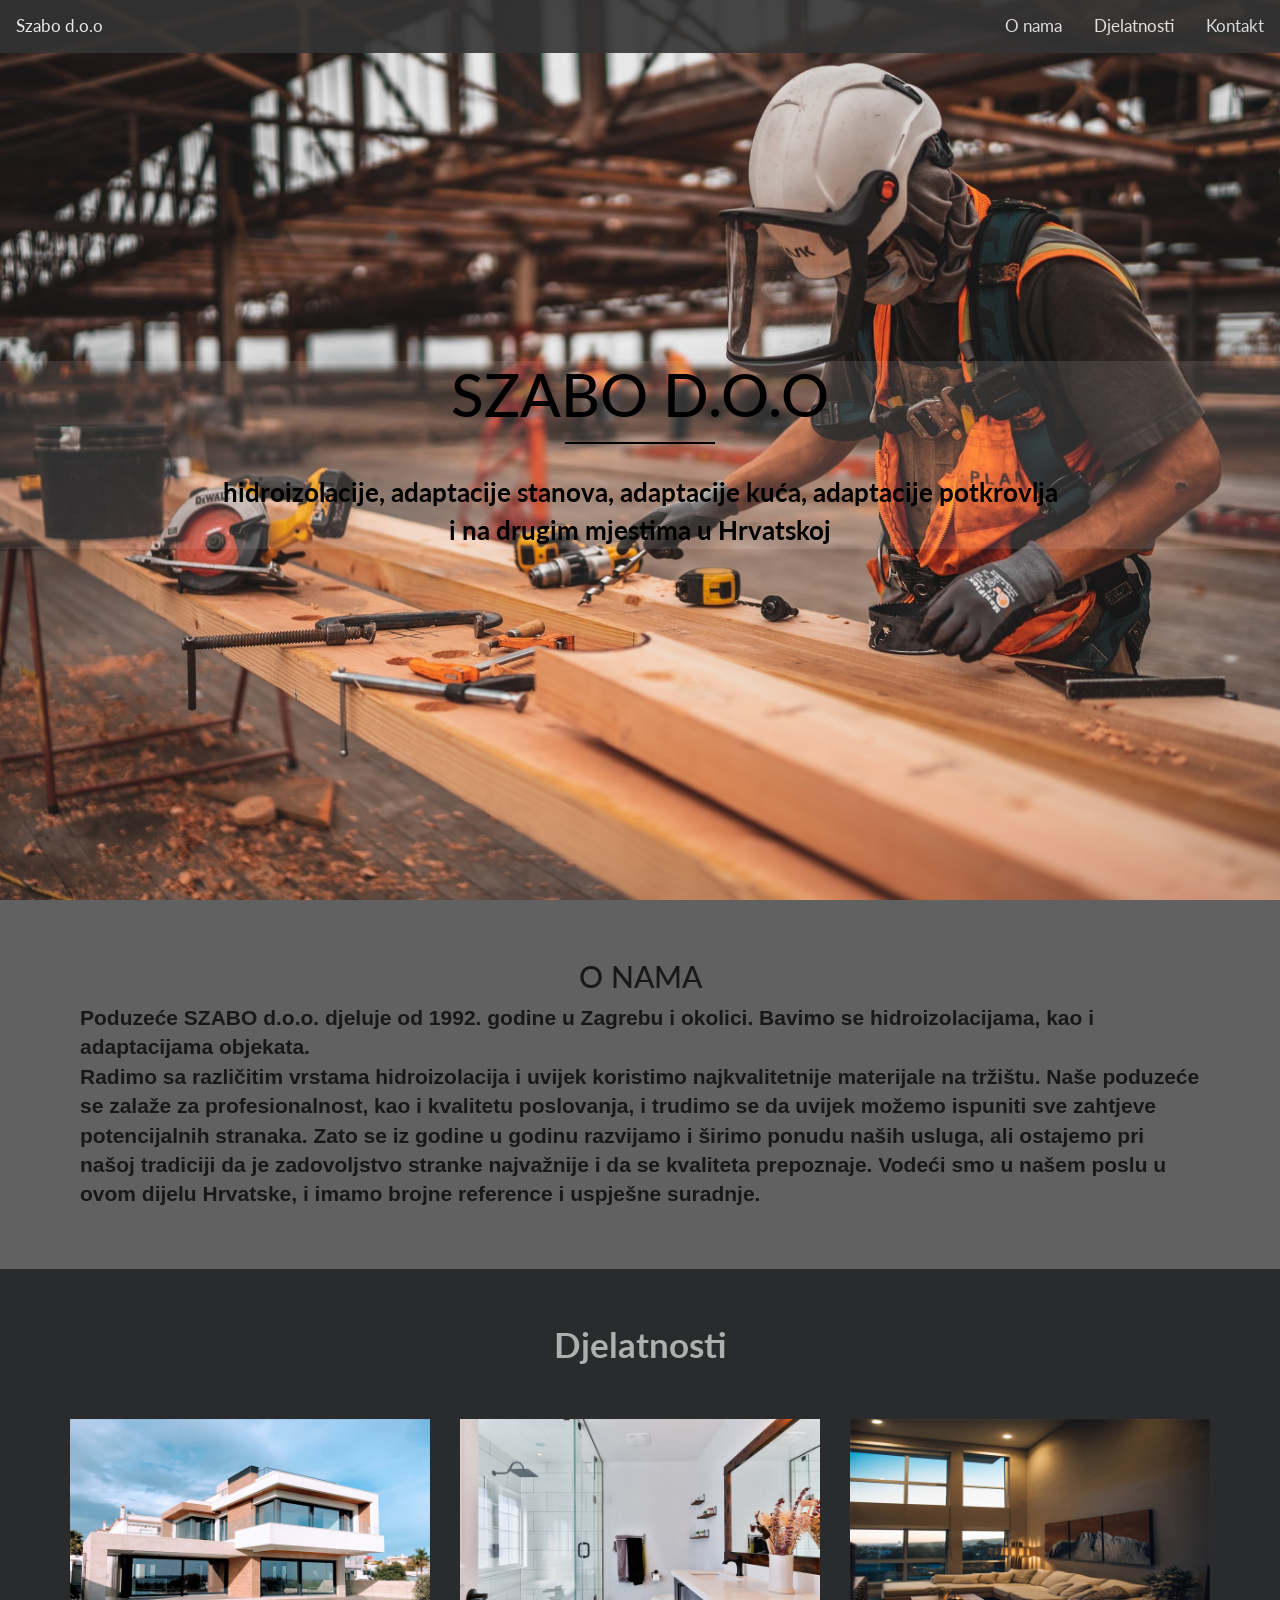
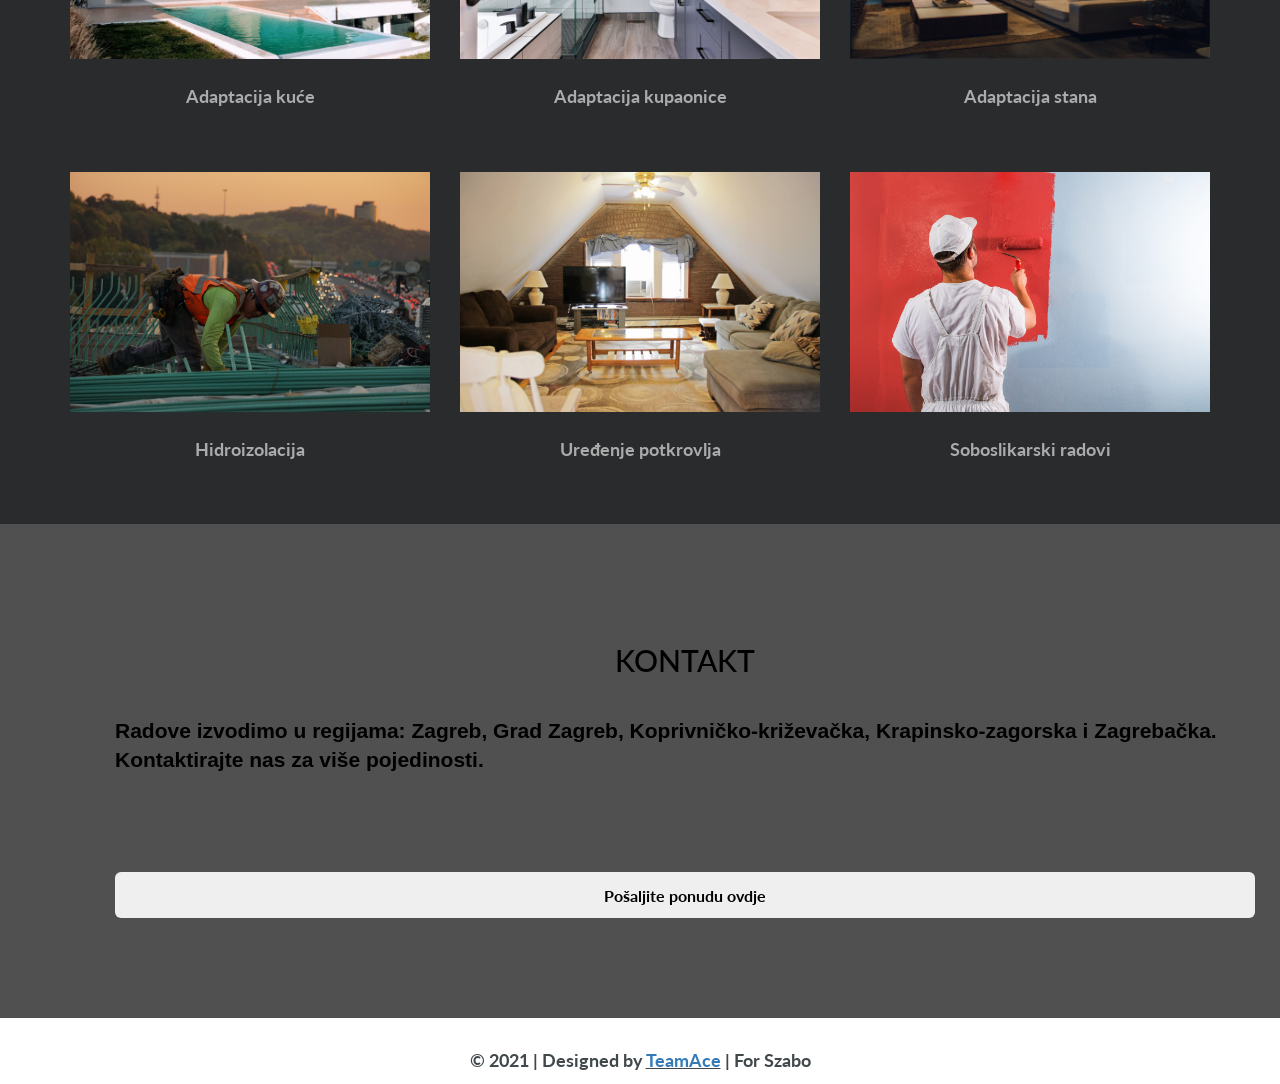
==== commit 9f57793d: "Update index.html" ====
--- a/index.html
+++ b/index.html
@@ -625,6 +625,7 @@
   overflow: hidden;
   background-color: #333;
   opacity: 0.9;
+	border-color: transparent;
 }
 
 .navbar a {
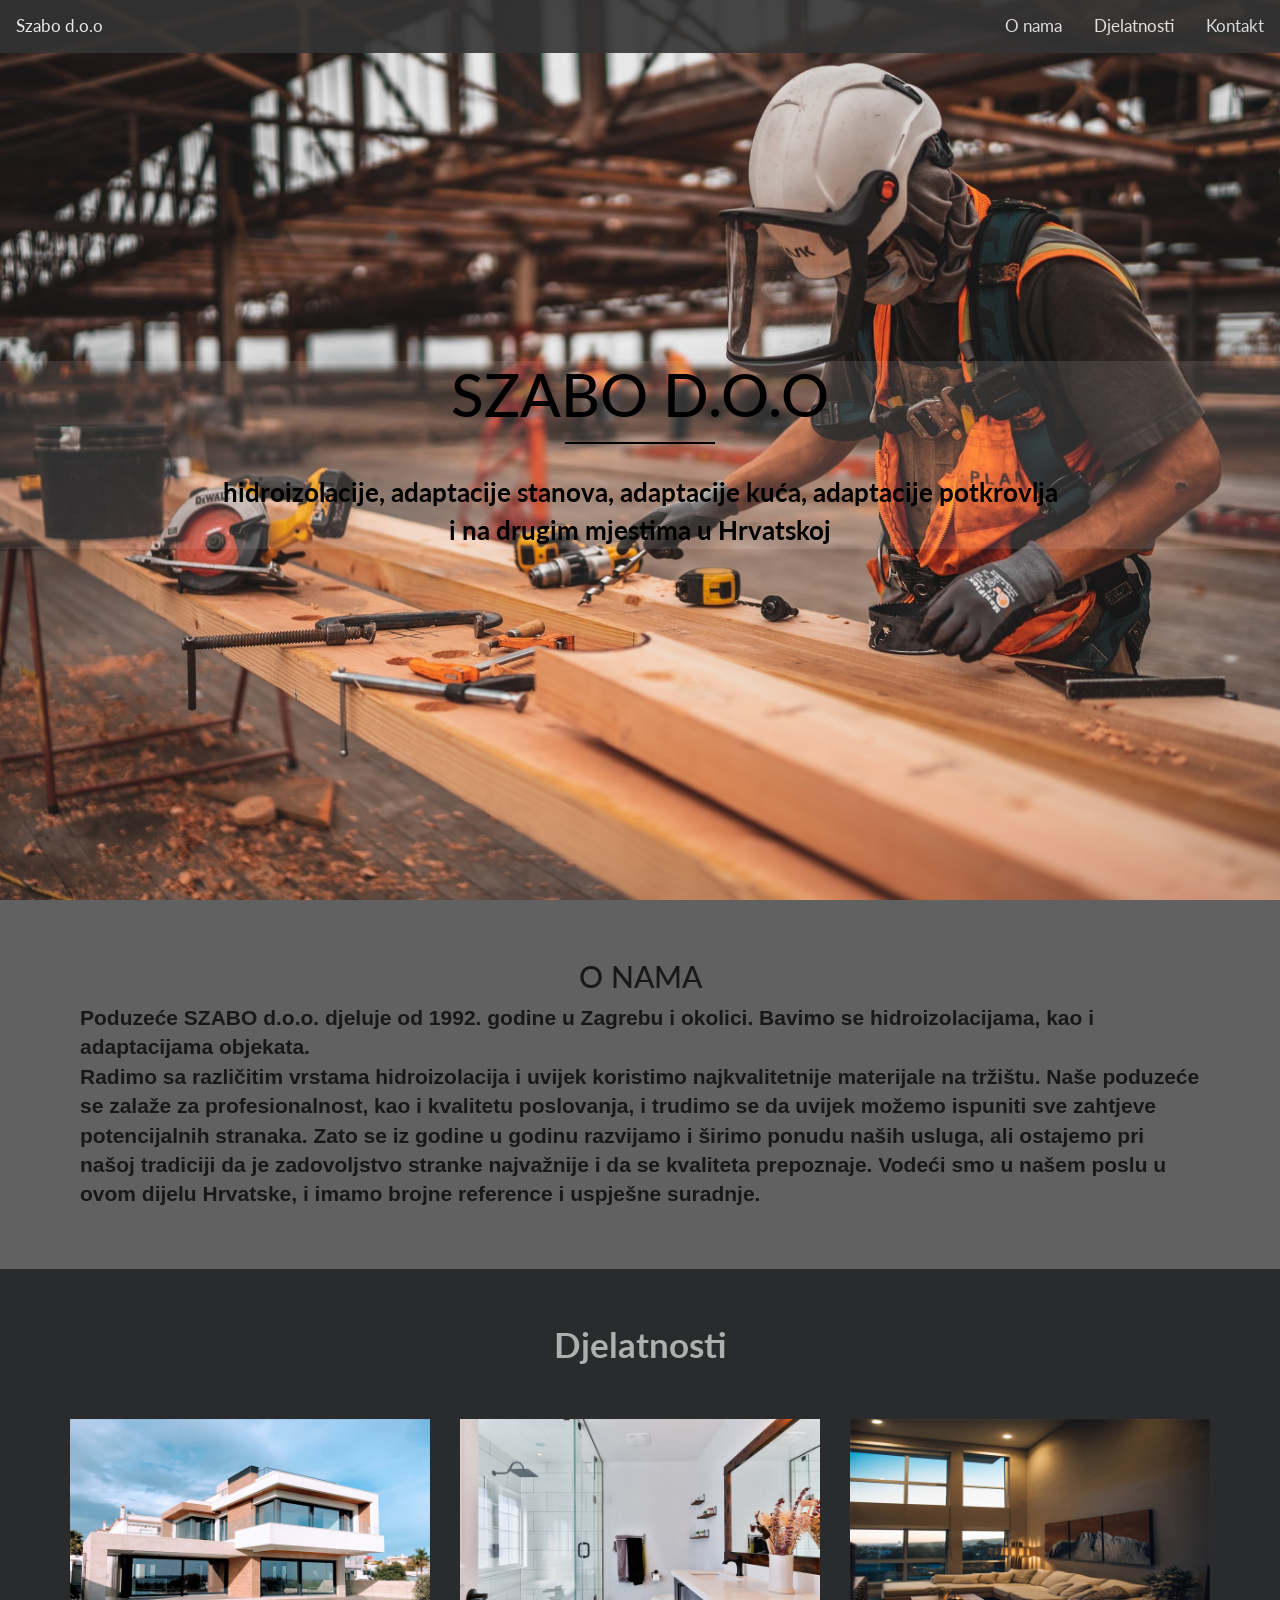
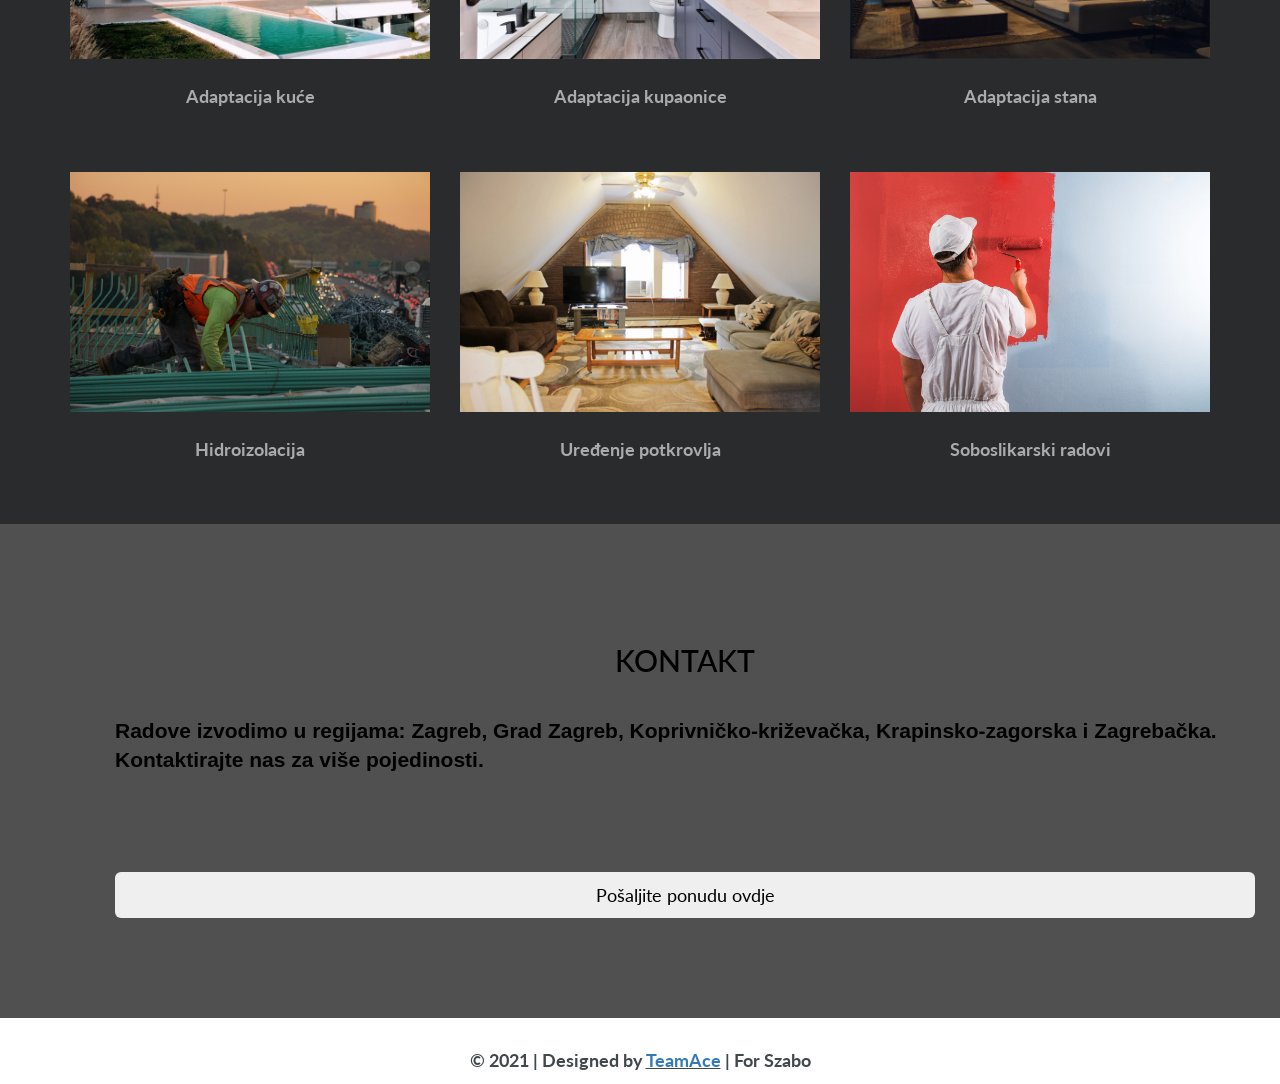
==== commit 09698789: "Update index.html" ====
--- a/index.html
+++ b/index.html
@@ -935,8 +935,10 @@
           <br>
           <br>
              <center>
-              <button type="button" class="btn btn-secondary btn-lg btn-block"><a href="phpmailer/form1.php" style="color: black; text-decoration: none; font-size: 16px; margin-top: 50px; font-weight:bolder;">Pošaljite ponudu ovdje</a></button>
+              <a href="phpmailer/form1.php" style="color: black; text-decoration: none; font-size: 16px; margin-top: 50px; font-weight:bolder;">
+              <button type="button" class="btn btn-secondary btn-lg btn-block">Pošaljite ponudu ovdje</button>
              </center>
+              </a>
       
         </div>
         </div>
